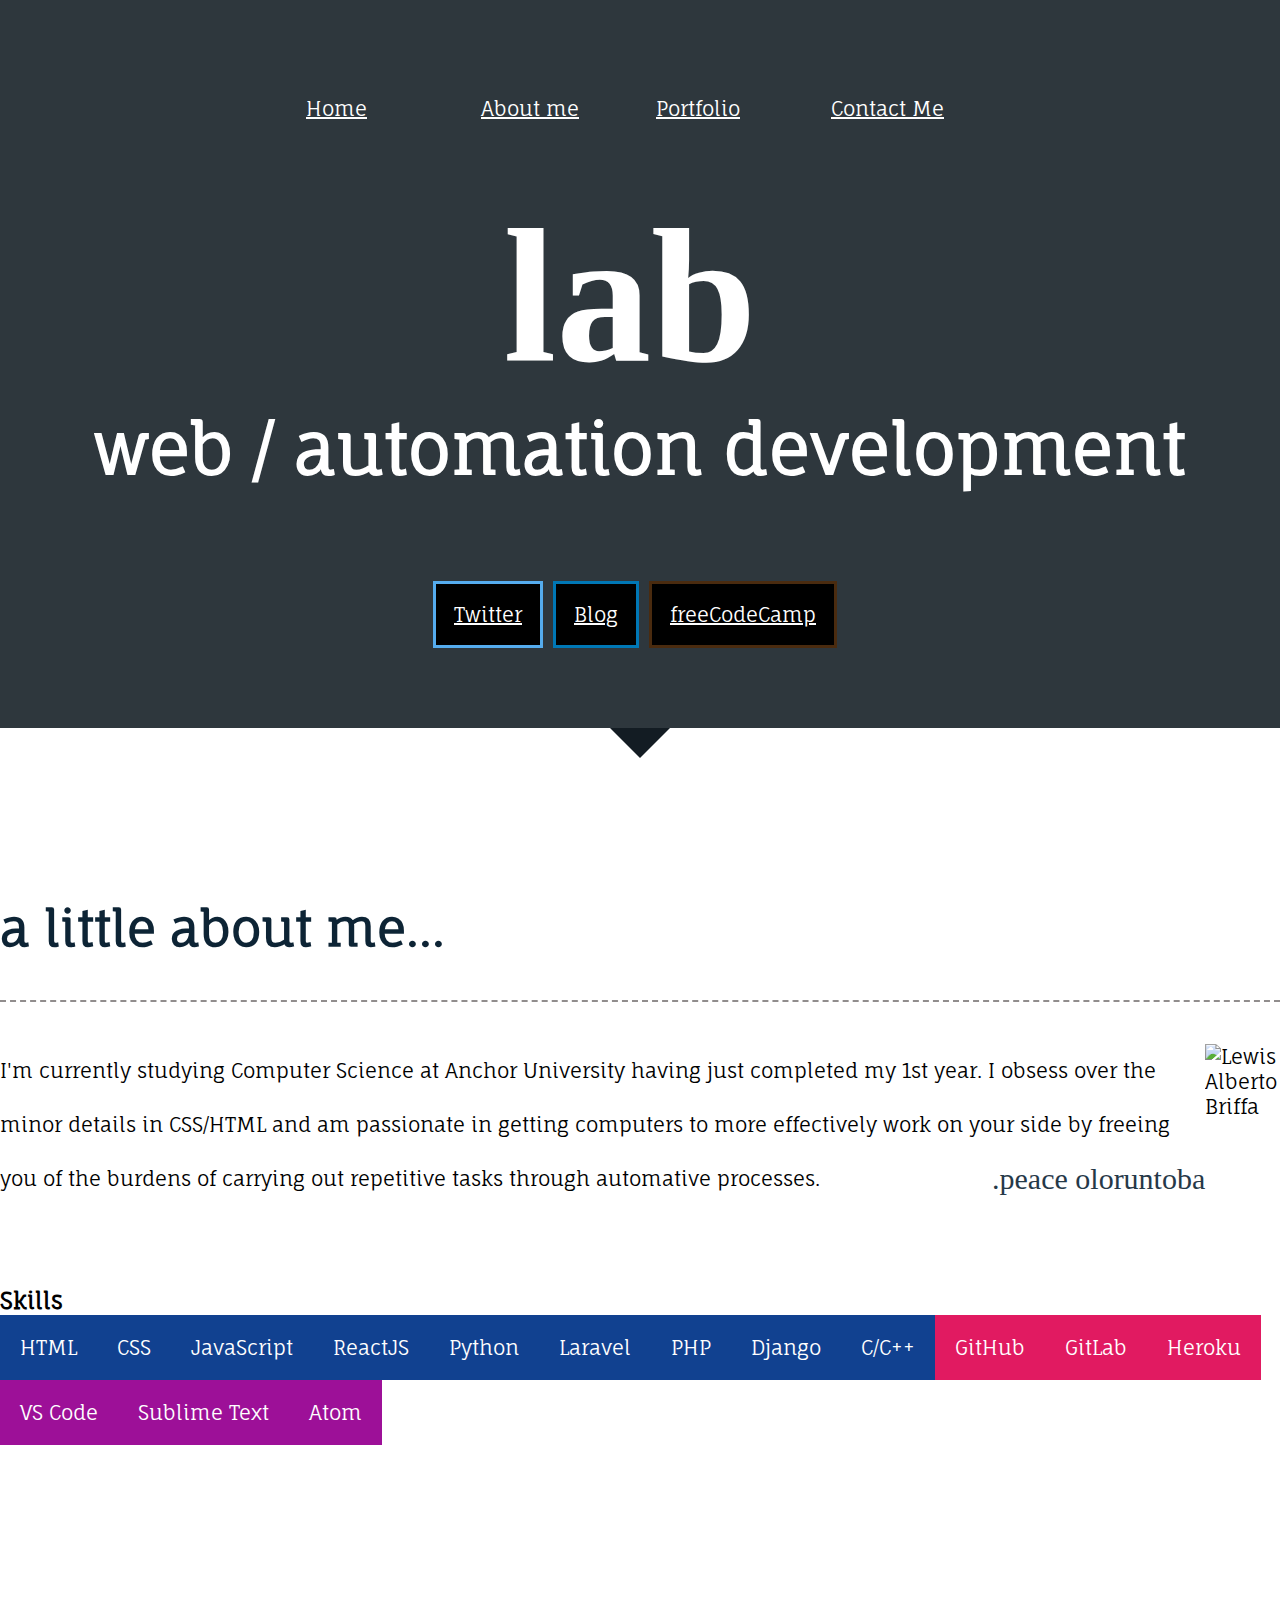
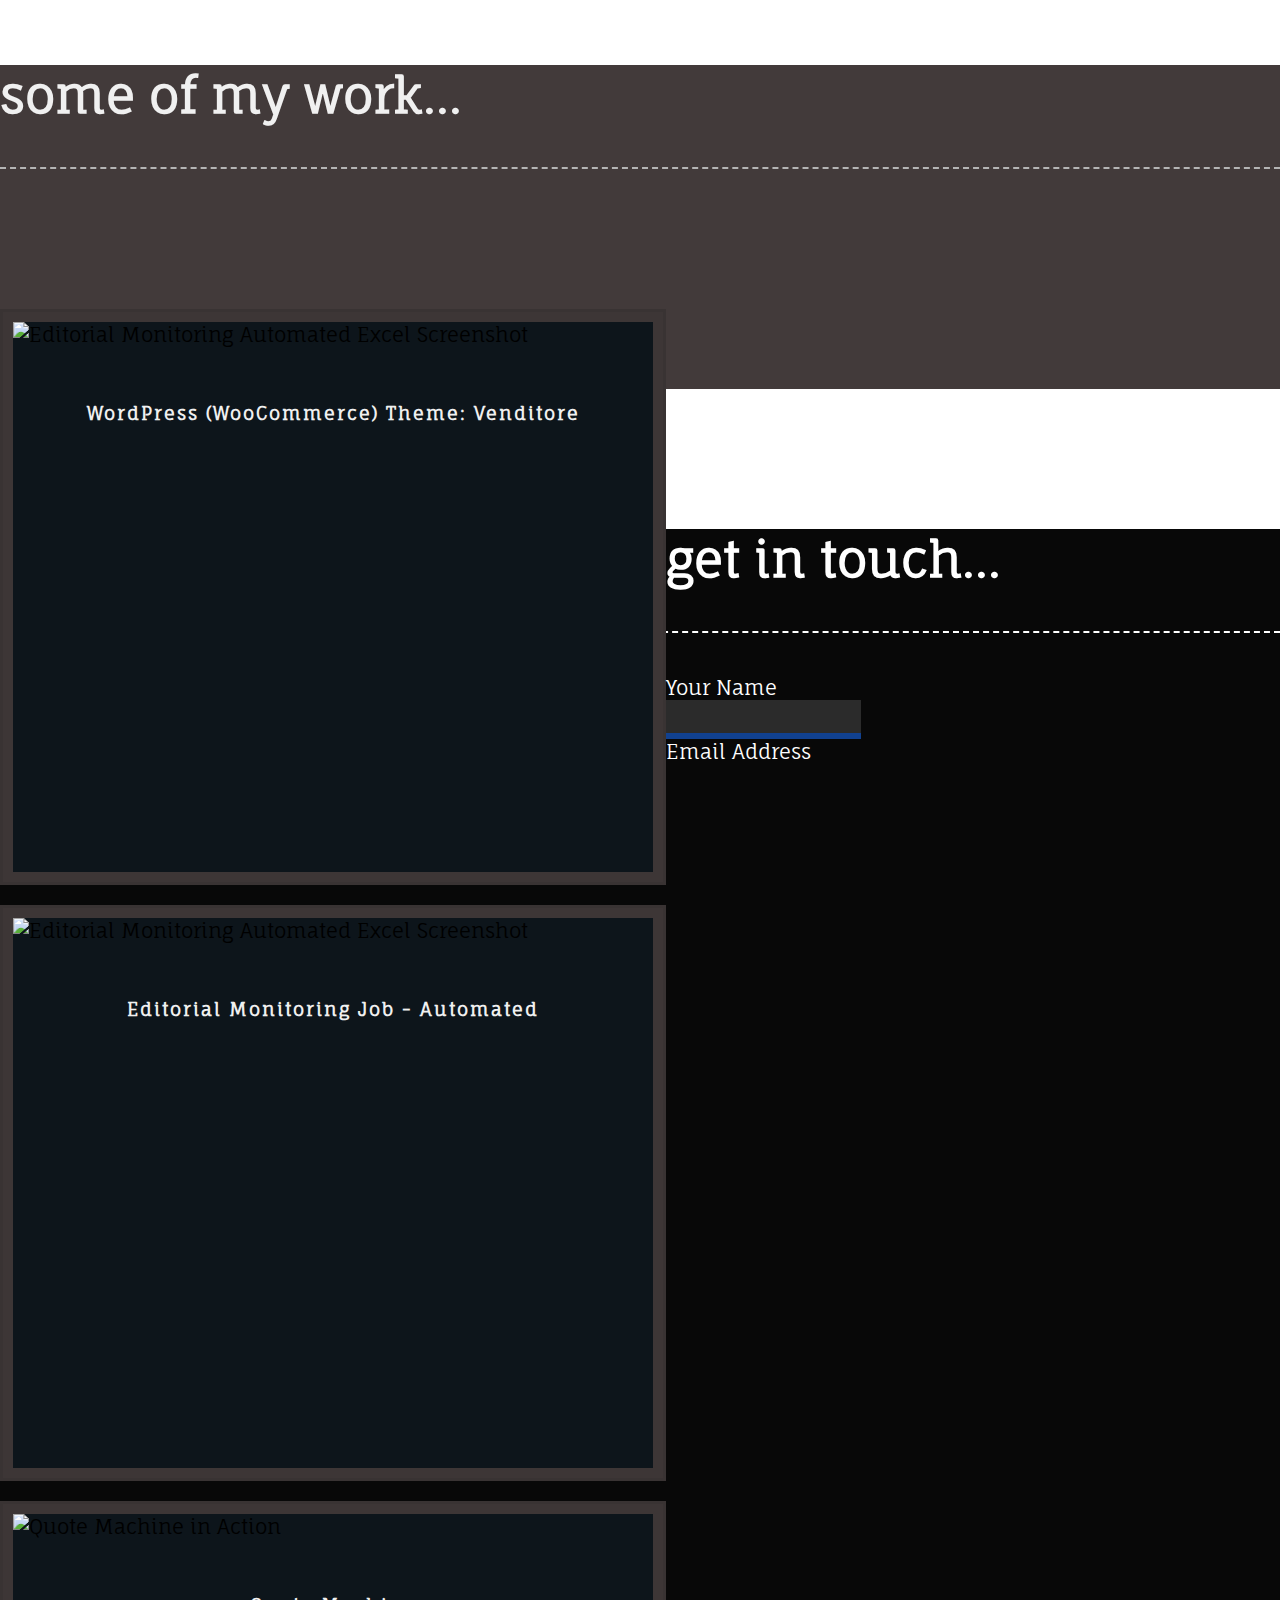
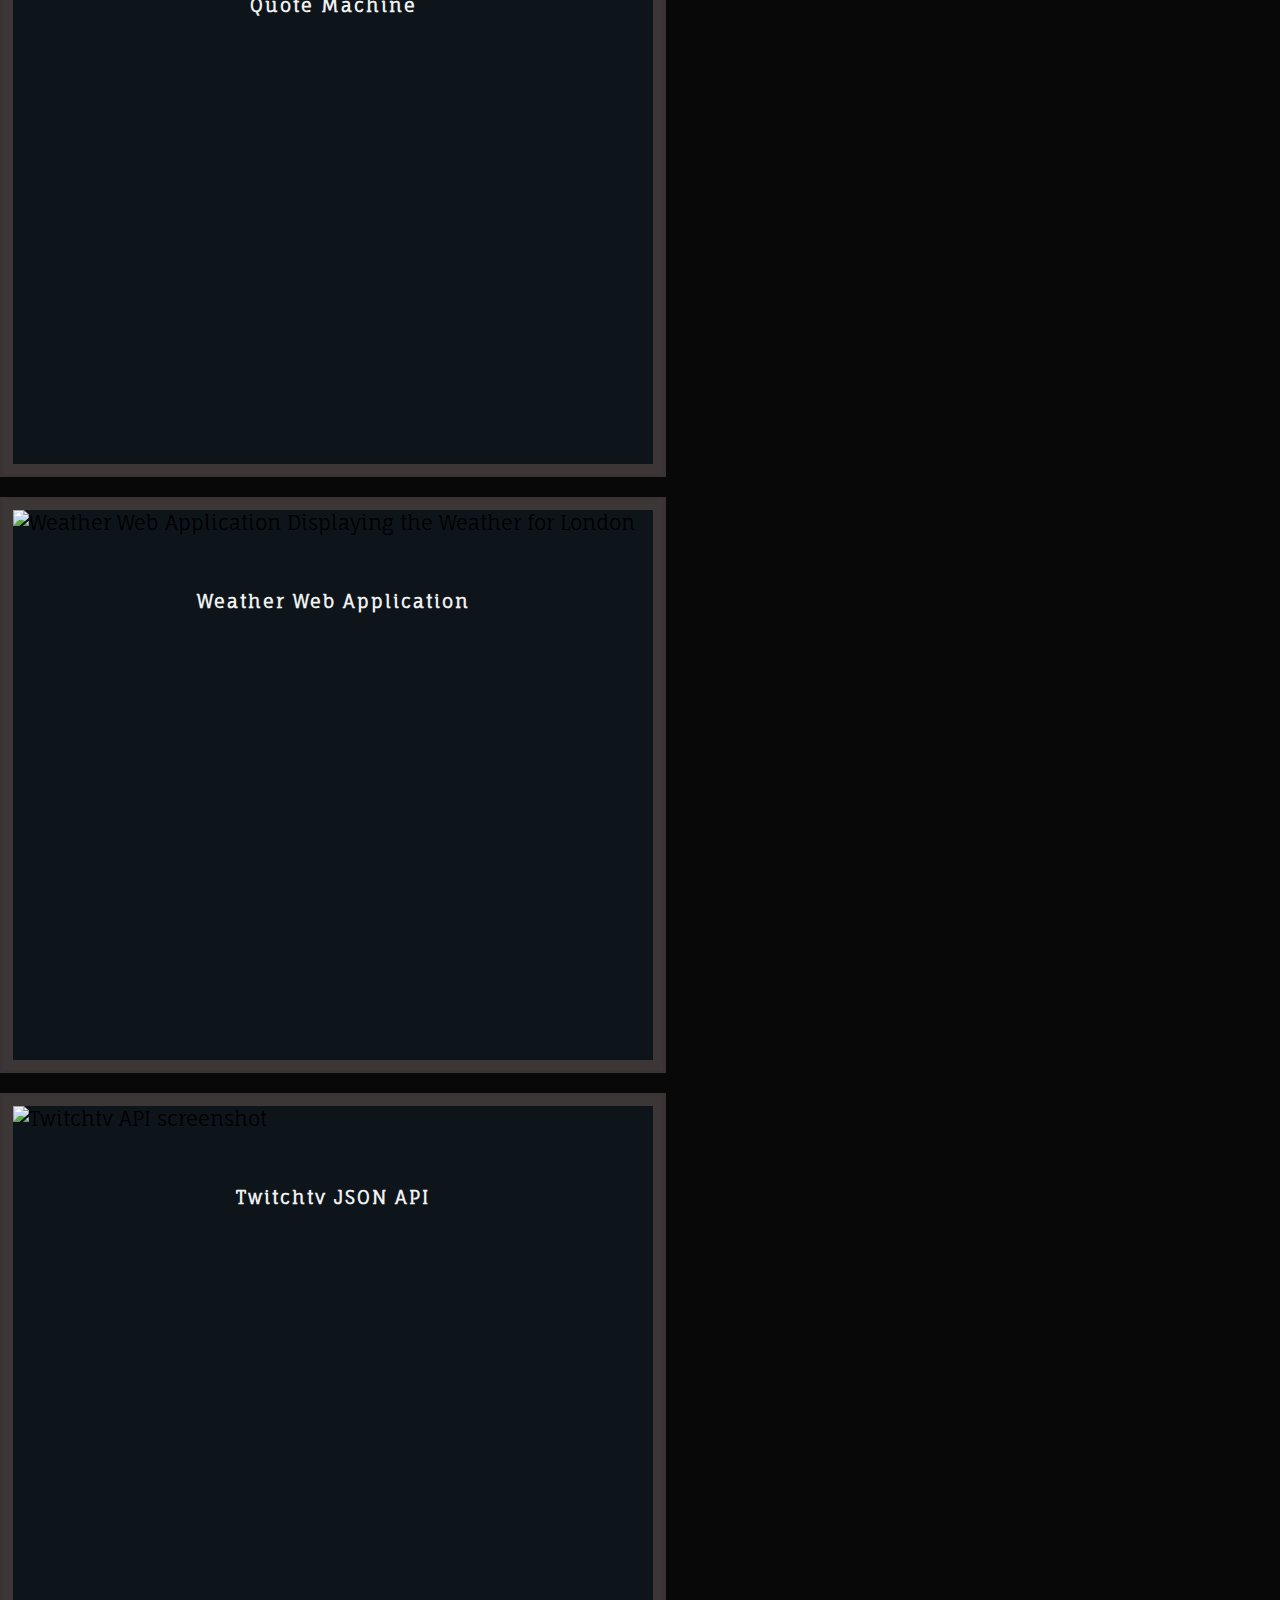
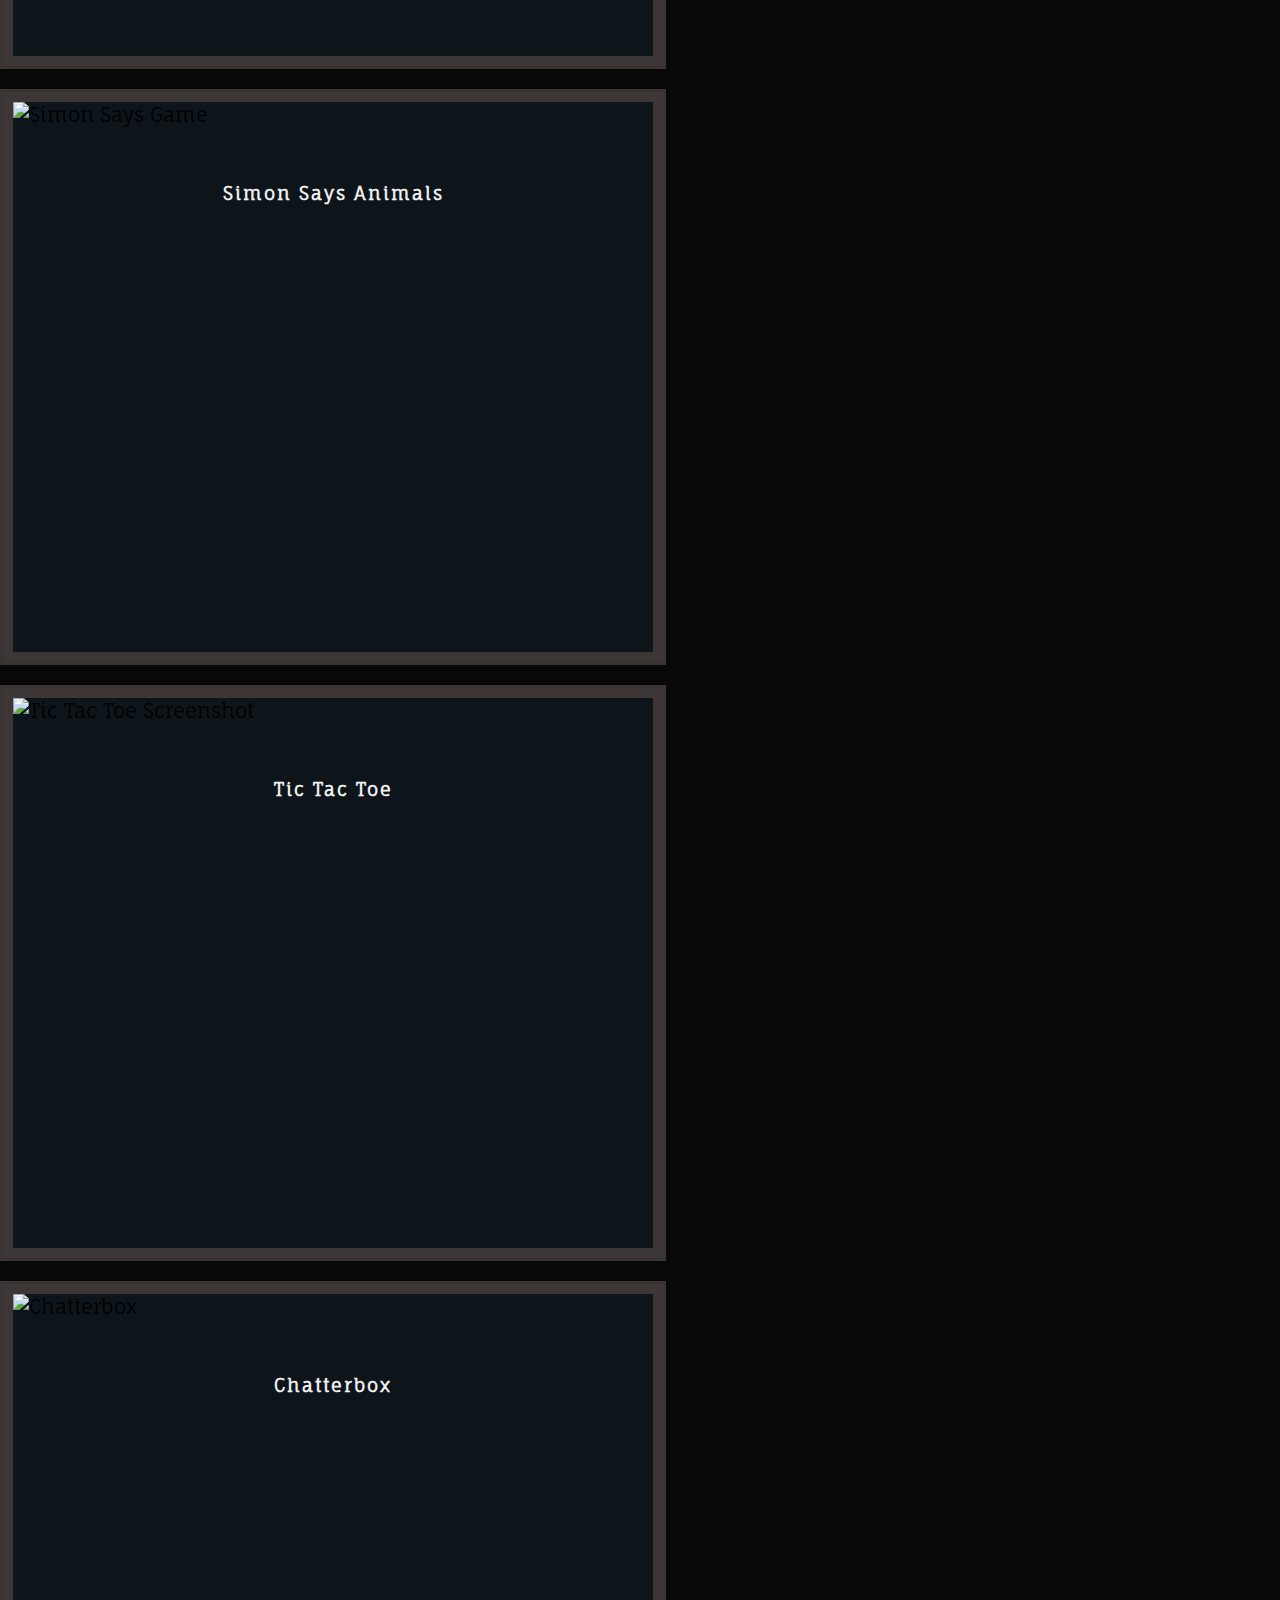
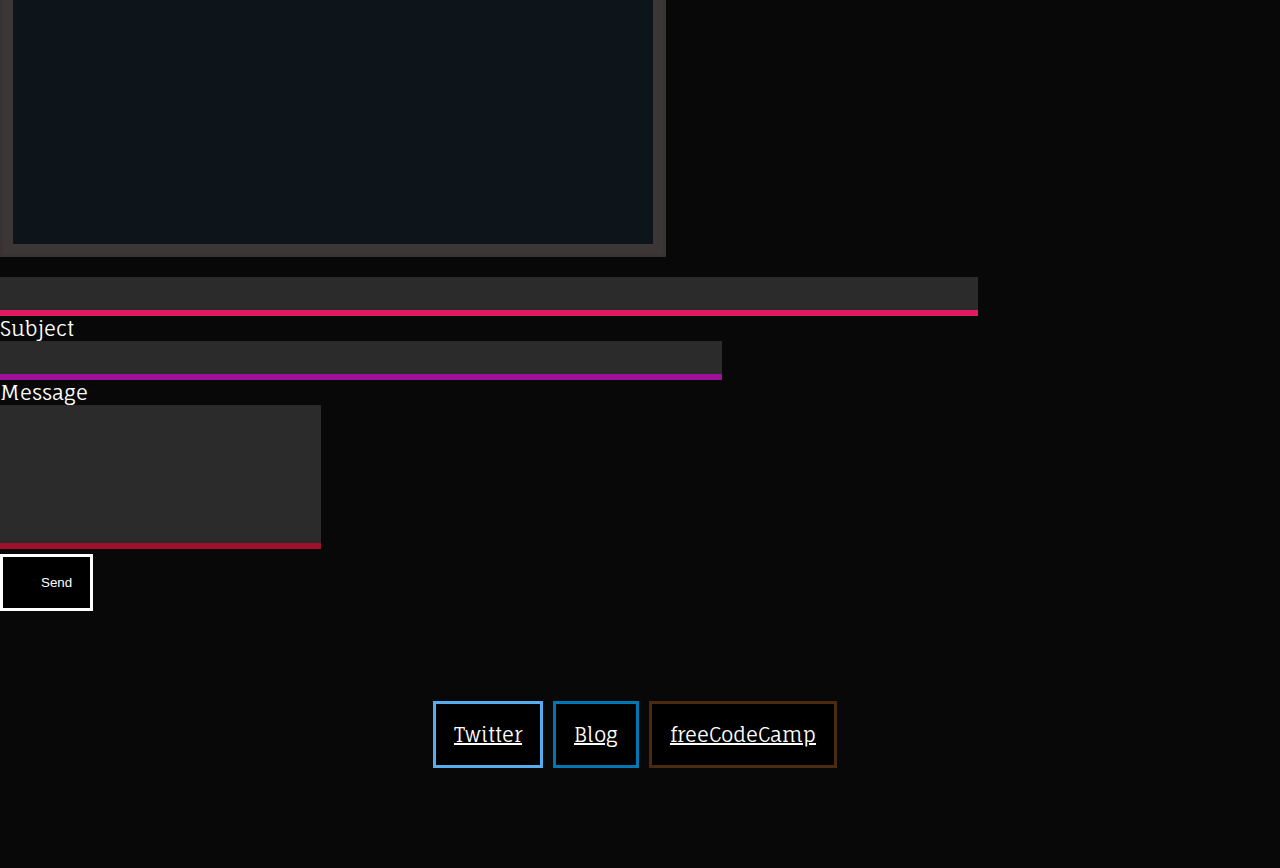
==== master.html @ 6c8dfb9d "initial commit" ====
<!DOCTYPE html>
<html>
<head>
	<meta charset="utf-8">
	<meta name="viewport" content="width=device-width, initial-scale=1">
	<link href='https://fonts.googleapis.com/css?family=Fauna+One' rel='stylesheet' type='text/css'>
	<link rel="stylesheet" href="master.css">
	<!--[if IE]><script src="https://html5shiv.googlecode.com/svn/trunk/html5.js"></script><![endif]-->
	<title>Peace Oloruntoba</title>
</head>
<body>
	<meta name="viewport" content="width=device-width, initial-scale=1.0">

</head>
<body>
	
		<!-- LANDING PAGE -->
		<section id="home">
			<!-- OVERLAY -->
			<div class="overlay">
				<!-- PRIMARY NAVIGATION -->
				<nav role="navigation">
					<ul class="vertical-list">
						<li><a href="#home">Home</a></li>
						<li><a href="#about">About me</a></li>
						<li><a href="#portfolio">Portfolio</a></li>
						<li><a href="#contact" >Contact Me</a></li>
					</ul>
				</nav>
				<!-- END OF PRIMARY NAVIGATION -->

				<!-- CONTAINER -->
				<div class="container">
					<h1><span class="logo">lab</span><small>web / automation development</small></h1>
						<ul class="social-links vertical-list">
						<li><a href="https://twitter.com/labDevelopments" class="noir twitter" target="_blank">Twitter</a></li>
						<li><a href="https://www.planecode.co.uk" class="noir linkedin" target="_blank">Blog</a></li>
						<li><a href="https://www.freecodecamp.com/labriffa" class="noir freecodecamp" target="_blank">freeCodeCamp</a></li>
					</ul>
				</div>
				<!-- END OF CONTAINER -->
			</div>
			<!-- END OF OVERLAY -->
		</section>
		<!-- END OF LANDING PAGE -->


		<!-- ABOUT -->
		<section id="about">
			<!-- CONTAINER -->
			<div class="container">
				<h2>a little about me...</h2>
				<div class="row info">
					<div class="col-sm-8">
						<p>
							I'm currently studying Computer Science at Anchor University having just completed my 1st year. I obsess over the minor details in CSS/HTML and am passionate in getting computers to more effectively work on your side by freeing you of the burdens of carrying out repetitive tasks through automative processes.
						<span class="signature">.peace oloruntoba</span>
					</div>

					<div class="col-md-4">
						<img src="https://res.cloudinary.com/dj7k0lade/image/upload/v1526688702/codepen/portfolio/profile.jpg" alt="Lewis Alberto Briffa" class="img-responsive img-circle">
					</div>
				</div>
				
				<div id="skill-set">
					<h3>Skills</h3>
					<ul class="vertical-list">
						<li>
							<ul class="vertical-list skills" id="web-development-skills">
								<li>HTML</li>
								<li>CSS</li>
								<li>JavaScript</li>
								<li>ReactJS</li>
								<li>Python</li>
								<li>Laravel</li>
								<li>PHP</li>
								<li>Django</li>
								<li>C/C++</li>
							</ul>
						</li>
						<li>
							<ul class="vertical-list skills" id="automation-skills">
								<li>GitHub</li>
								<li>GitLab</li>
								<li>Heroku</li>
							</ul>
						</li>

						<li>
							<ul class="vertical-list skills" id="misc-skills">
								<li>VS Code</li>
								<li>Sublime Text</li>
								<li>Atom</li>
							</ul>
						</li>
					</ul>
				</div>
			</div>
			<!-- END OF CONTAINER -->
		</section>
		<!-- END OF ABOUT -->

		<!-- PORTFOLIO -->
		<section id="portfolio">
			
					<!-- CONTAINER -->
					<div class="container">
						<h2>some of my work...</h2>
					</div>
					<!-- END OF CONTAINER -->
					
					<div class="container">
						<section>
								<!-- OVERLAY -->
								<div class="overlay">
									<!-- DESCRIPTION -->
									<div class="description">
										<p>
											Designed using Sketch, developed using PHP whilst incorporating the BEM methodology. A wide range of 
											hooks and filters were utilized to create an E-Commerece themed WordPress site that offers a high degree of 
											color customization to reflect company branding.
										</p>
										
										<h6>Tools<span class="glyphicon glyphicon-cog"></span></h6>
										<ul class="tools vertical-list">
											<li>PHP</li>
											<li>BEM</li>
											<li>SASS</li>
											<li>Sketch</li>
										</ul>
									</div>
									<!-- END OF DESCRIPTION -->
									
									<img src="https://res.cloudinary.com/dj7k0lade/image/upload/v1526688745/codepen/portfolio/venditore.png" alt="Editorial Monitoring Automated Excel Screenshot">
									<h4 class="heading"><span class="glyphicon glyphicon-hand-up"></span>WordPress (WooCommerce) Theme: Venditore</h4>
								</div>
								<!-- END OF OVERLAY -->
							</section>
							<!-- END OF SECTION -->

							<section>
								<!-- OVERLAY -->
								<div class="overlay">
									<!-- DESCRIPTION -->
									<div class="description">
										<p>
											Designed using the Selenium library - to fully automate the task of scraping the EGi news website. I then made use of the COM Excel object to create a spreadsheet and paste the headlines from the scraping into automatically created tabs revelant to the news sectors.
										</p>
										
										<h6>Tools<span class="glyphicon glyphicon-cog"></span></h6>
										<ul class="tools vertical-list">
											<li>Python</li>
											<li>Selenium</li>
											<li>COM (Component Object Model)</li>
										</ul>
									</div>
									<!-- END OF DESCRIPTION -->
									
									<img src="https://res.cloudinary.com/dj7k0lade/image/upload/v1526688773/codepen/portfolio/editorial_excel.jpg" alt="Editorial Monitoring Automated Excel Screenshot">
									<h4 class="heading"><span class="glyphicon glyphicon-hand-up"></span>Editorial Monitoring Job - Automated</h4>
								</div>
								<!-- END OF OVERLAY -->
							</section>
							<!-- END OF SECTION -->
						
							<!-- SECTION -->
							<section>
								<!-- OVERLAY -->
								<div class="overlay">
									<!-- DESCRIPTION -->
									<div class="description">
										<p>
											Written using pure JavaScript and the STAND4S Network's quote API, users can do a general search for quotes, get a random quote or can search for quotes from particular authors. Twitter social integration is then included to allow them to tweet it.
										</p>
										
										<h6>Tools<span class="glyphicon glyphicon-cog"></span></h6>
										<ul class="tools vertical-list">
											<li>HTML5</li>
											<li>CSS3</li>
											<li>JavaScript</li>
											<li>XML</li>
											<li>STAND4S Network API</li>
										</ul>
									</div>
									<!-- END OF DESCRIPTION -->
									
									<img src="https://res.cloudinary.com/dj7k0lade/image/upload/v1526688815/codepen/portfolio/quote_machine.jpg" alt="Quote Machine in Action">
									<h4 class="heading"><span class="glyphicon glyphicon-hand-up"></span>Quote Machine</h4>
								</div>
								<!-- END OF OVERLAY -->
							</section>
							<!-- END OF SECTION -->

						<!-- COLUMN 3 -->
							<!-- SECTION -->
							<section>
								<!-- OVERLAY -->
								<div class="overlay">
									<!-- DESCRIPTION -->
									<div class="description">
										<p>
											Was achieved using the Google Maps API to geocode user search terms, data was then retrieved from the Forecast IO API. Users can click on any day in the seven day cycle to get a quick summary on the predicated forecast.
										</p>
										
										<h6>Tools<span class="glyphicon glyphicon-cog"></span></h6>
										<ul class="tools vertical-list">
											<li>Google Maps API</li>
											<li>Forecast API</li>
											<li>AJAX</li>
										</ul>
									</div>
									<!-- END OF DESCRIPTION -->
									
									<img src="https://res.cloudinary.com/dj7k0lade/image/upload/v1526688847/codepen/portfolio/weather_app.jpg" alt="Weather Web Application Displaying the Weather for London">
									<h4 class="heading"><span class="glyphicon glyphicon-hand-up"></span>Weather Web Application</h4>
								</div>
								<!-- END OF OVERLAY -->
							</section>
							<!-- END OF SECTION -->

							<!-- SECTION -->
							<section>
								<!-- OVERLAY -->
								<div class="overlay">
									<!-- DESCRIPTION -->
									<div class="description">
										<p>
											Made using AngularJS and AJAX using multiple asynchronous API calls within a closure. The search functionality made use of the ng-model and filter feature of the AngularJS Framework.  
										</p>
										
										<h6>Tools<span class="glyphicon glyphicon-cog"></span></h6>
										<ul class="tools vertical-list">
											<li>AnuglarJS</li>
											<li>JavaScript</li>
											<li>Twitchtv API</li>
											<li>HTML &amp; CSS</li>
										</ul>
									</div>
									<!-- END OF DESCRIPTION -->
									
									<img src="https://res.cloudinary.com/dj7k0lade/image/upload/v1526688882/codepen/portfolio/twitch_tv.jpg" alt="Twitchtv API screenshot">
									<h4 class="heading"><span class="glyphicon glyphicon-hand-up"></span>Twitchtv JSON API</h4>
								</div>
								<!-- END OF OVERLAY -->
							</section>
							<!-- END OF SECTION -->
                                                
							<!-- SECTION -->
							<section>
								<!-- OVERLAY -->
								<div class="overlay">
									<!-- DESCRIPTION -->
									<div class="description">
										<p>
											Created using a mixture of pure JavaScript and JQuery, users are challenged to remember a sequence of steps based on the popular memory game Simon Says. Users also have the ability to swap between the normal Simon Says with default sounds and also the Animal Simon Says with fitting animal effects. 
										</p>
										
										<h6>Tools<span class="glyphicon glyphicon-cog"></span></h6>
										<ul class="tools vertical-list">
											<li>JavaScript</li>
											<li>JQuery</li>
											<li>Less</li>
											<li>Font Awesome</li>
										</ul>
									</div>
									<!-- END OF DESCRIPTION -->
									
									<img src="https://res.cloudinary.com/dj7k0lade/image/upload/v1526688912/codepen/portfolio/simon_says.png" alt="Simon Says Game">
									<h4 class="heading"><span class="glyphicon glyphicon-hand-up"></span>Simon Says Animals</h4>
								</div>
								<!-- END OF OVERLAY -->
							</section>
							<!-- END OF SECTION -->
										
							<!-- COLUMN 1 -->
							<!-- SECTION -->
							<section>
								<!-- OVERLAY -->
								<div class="overlay">
									<!-- DESCRIPTION -->
									<div class="description">
										<p>
											Made with a combination of JQuery &amp; Bootstrap. Players are free to choose whether they wish to play as X or O. They are then pitted against the Computer who throughout the game makes varying comments towards the player.
										</p>
										
										<h6>Tools<span class="glyphicon glyphicon-cog"></span></h6>
										<ul class="tools vertical-list">
											<li>JQuery</li>
											<li>Bootstrap (Modal)</li>
											<li>HTML &amp; CSS</li>
										</ul>
									</div>
									<!-- END OF DESCRIPTION -->
									
									<img src="https://res.cloudinary.com/dj7k0lade/image/upload/v1526688951/codepen/portfolio/tictactoe.png" alt="Tic Tac Toe Screenshot">
									<h4 class="heading"><span class="glyphicon glyphicon-hand-up"></span>Tic Tac Toe</h4>
								</div>
								<!-- END OF OVERLAY -->
							</section>
							<!-- END OF SECTION -->
						
						<!-- COLUMN 2 -->
							<!-- SECTION -->
							<section>
								<!-- OVERLAY -->
								<div class="overlay">
									<!-- DESCRIPTION -->
									<div class="description">
										<p>
											A real time Chat application built using the MeteorJS framework working alongside a MongoDB database. The App was fully tested to work on the Android Platform via MeteorJS' support for Cordova.
										</p>
										
										<h6>Tools<span class="glyphicon glyphicon-cog"></span></h6>
										<ul class="tools vertical-list">
											<li>MeteorJS</li>
											<li>JavaScript</li>
                                                                                        <li>MongoDB</li>
											<li>Stylus</li>
										</ul>
									</div>
									<!-- END OF DESCRIPTION -->
									
									<img src="https://res.cloudinary.com/dj7k0lade/image/upload/v1526688983/codepen/portfolio/chatter_box.png" alt="Chatterbox ">
									<h4 class="heading"><span class="glyphicon glyphicon-hand-up"></span>Chatterbox</h4>
								</div>
								<!-- END OF OVERLAY -->
							</section>
							<!-- END OF SECTION -->
					</section>
					<!-- END OF PORTFOLIO -->
					</div>

		<!-- CONTACT PAGE -->
		<section id="contact">
			<div class="overlay">
				<div class="container">
					<h2>get in touch...</h2>
					
					<div class="row">
						<div class="col-lg-9">
						<form role="form" method="POST">
							<div class="form-group">
								<label for="nameTXT">Your Name</label>
								<input type="text" id="nameTXT" name="nameTXT">
							</div>

							<div class="form-group">
								<label for="emailTXT">Email Address</label>
								<input type="email" id="emailTXT" name="emailTXT">
							</div>

							<div class="form-group">
								<label for="subjectTXT">Subject</label>
								<input type="text" id="subjectTXT" name="subjectTXT">
							</div>

							<div class="form-group">
								<label for="messageTXT">Message</label>
								<textarea cols="36" rows="8" id="messageTXT" name="messageTXT"></textarea>
							</div>

							<button type="submit" class="noir" id="submitBTN" name="submitBTN"><span class="glyphicon glyphicon-send"></span>Send</button>
						</form>	
					</div>
					
					<div class="col-lg-3 overflow">
						<ul class="social-links vertical-list">
							<li><a href="https://twitter.com/labDevelopments" class="noir twitter" target="_blank">Twitter</a></li>
							<li><a href="https://www.planecode.co.uk" class="noir linkedin" target="_blank">Blog</a></li>
							<li><a href="https://www.freecodecamp.com/labriffa" class="noir freecodecamp" target="_blank">freeCodeCamp</a></li>
						</ul>
					</div>
					</div>
				</div>
			</div>
		</section>
		<!-- END OF CONTACT PAGE -->
</body>
</html>
---- master.css ----
* {
	padding: 0;
	margin: 0;
}

body {
	font-family: 'Fauna One', serif;
	font-size: 20px;
}

li {
	list-style: none;
}

a {
	color: white;
}

a:hover, a:focus {
	color: white;
	text-decoration: none;
}


h1 {
	color: white;
	text-align: center;
	margin-top: 4%;
	font-size: 412.5%;
}


h1 > small {
	display: block;
	color: white;
}

h2 {
	font-size: 245%;
	margin-top: 140px;
}

h2:after {
	display: block;
	margin: 42px 0;
	content: "";
}

h3 {
	font-weight: bold;
}

h4 {
	font-size: 92%;
}

h6 {
	color: #F0F0F0;
}


h1 .logo {
	font-size: 230%;
	font-family: 'Brush Script MT', cursive;
	width: 200px;
	margin-left: -20px;
}

/* ELEMENTS */
.noir {
	display: block;
	background-color: black;
	padding: 18px;
	border: 3px solid white;
}

.vertical-list li {
	float: left;
}

.blue-border {
	border: 2px solid #114190;
}

.magenta-border {
	border: 2px solid #e11a61;
}

.purple-border {
	border: 2px solid #9d1098;
}

.red-border {
	border: 2px solid #9d102b;
}

/* END OF ELEMENTS */

.overflow {
	overflow: hidden;
}

.overlay {
	background-color: rgba(4,14,22,.83);
	height: 100%;
	width: 100%;
	padding-bottom: 80px;
}

#home {
	background: url("https://static.pexels.com/photos/232/apple-iphone-books-desk-large.jpg") no-repeat;
	width: 100%;
	background-size: cover;
}

#home nav {
	margin: 0 auto;
	width: 700px;
	padding-top: 80px;
}

#home nav ul {
	overflow: hidden;
}

#home nav ul li {
	width: 25%;
}

#home nav a {
	padding: 16px;
	padding-right: 30px;
	display: table-cell;
}

#home nav.fixed {
	position: fixed;
	top: 0;
	left: 0;
	width: 100%;
	background-color: black;
	z-index: 999;
	padding: 0;
	transition: background-color .8s;
	
}

#home nav.fixed ul {
    max-width: 700px;
	margin: 0 auto;
}


#about::before {
	height: 0px;
	width: 0px;
	border-left: 30px solid transparent;
	border-right: 30px solid transparent;
	border-top: 30px solid #131c23;
	margin: 0 auto;
	content: "";
	display: block;
}

.social-links {
	margin-top: 100px;
	overflow: hidden;
	padding: 0;
	display: table;
	margin: 0 auto;
	margin-top: 90px;
}

.social-links li {
	display: inline-table;
	margin-right: 10px;
}

.twitter {
	border-color: #55acee;
}

.linkedin {
	border-color: #0077b5;
}

.freecodecamp {
	border-color: #4a2b0f;
}

.twitter:hover {
	background-color: #55acee;
	transition: background-color .4s;
}

.linkedin:hover {
	background-color: #0077b5;
	transition: background-color .4s;
}

.freecodecamp:hover {
	background-color: #4a2b0f;
	transition: background-color .4s;
}


#about .info {
	display: flex;
	flex-direction: row;
}

#about h2 {
	color: #0d2435;
}

#about h2::after {
	border-bottom: 2px dashed #918D8D;
}

#about .info p {
	line-height: 270%;
}

#about .signature {
	font-family: 'Brush Script MT', cursive;
	font-size: 150%;
	float: right;
	color: #0d2435;
	opacity: .9;
}

#skill-set {
	margin-top: 80px;
	padding-bottom: 80px;
}

#skill-set ul {
	overflow: hidden;
}

#web-development-skills {
	background-color: #114190;
}


#automation-skills {
	background-color: #e11a61;
}

#misc-skills {
	background-color: #9d1098;
}

.skills {
	color: white;
}

.skills li {
	padding: 20px;
}

#portfolio {
	background-color: #423a3a;
	padding-bottom: 80px;
}

#portfolio h2 {
	color: #F0F0F0;
	margin-bottom: 140px;
}

#portfolio h2:after {
	border-bottom: 2px dashed #b4b4b4;
}

#portfolio .row {
	margin: 0px;
	box-sizing: border-box;
	padding: 0 60px;
}

#portfolio .heading {
	color: #F0F0F0;
	padding: 15px;
	text-align: center;
	position: absolute;
  font-size: 18px;
  letter-spacing: 2px;
}

#portfolio .heading span {
	color: #635757;
	display: block;
	margin: 40px 0px;
	font-size: 200%;
}

#portfolio .description {
	position: absolute;
	top: 0px;
	left: 0px;
	padding: 15px;
}

#portfolio .description > * {
	display: none;
	font-size: 72%;
}

#portfolio p {
	color: #F0F0F0;
	/*display: none;*/
	margin-bottom: 30px;
	line-height: 230%;
}

#portfolio p, .tools {
	width: 100%;
}

.description span {
	margin-left: 10px;
}

.description .tools {
	margin-top: 20px;
	overflow: hidden;
}

.description .tools li {
	margin-top: 5px;
	background-color: #114190;
	margin-right: 10px;
	padding: 10px;
	color: #F0F0F0;
}

#portfolio div section {
	cursor: pointer;
}

#portfolio div:nth-child(odd) section {
	background-color: #483F3F;
	padding: 10px;
	border: 3px solid #4D4343;
}

#portfolio div:nth-child(even) section {
	background-color: #3D3636;
	padding: 10px;
	border: 3px solid #393333;
}

#portfolio img {
	width: 100%;
}

#portfolio section {
	height: 100%;
	margin-bottom: 20px;
}

#portfolio .overlay {
	position: relative;
	padding-bottom: 0px;
	min-height: 550px;
  overflow: auto;
}

#portfolio .description h4 {
	color: white;
}

#portfolio .heading {
	position: relative;
	margin: 0 auto;
}

#portfolio section {
	width: 50%;
	float: left;
}

#portfolio section:hover .overlay img {
	opacity: 0;
	transition: opacity .32s;
}

#portfolio section:hover .description {
	top: 140px;
	transition: top .5s;
}

#portfolio section:hover .overlay .heading span {
	 -webkit-transform: rotate(180deg);
	 position: relative;
	 top: -80px;
	 left: -30px;
	 color: rgba(4,14,22,.83);;
}


#portfolio section:hover .overlay .description > * {
	display: block;
}

#portfolio section:hover .overlay .heading {
	position: absolute;
	top: -60px;
	transition: top .9s;
}


#contact {
	background: url("https://res.cloudinary.com/dj7k0lade/image/upload/v1526689027/codepen/portfolio/map.jpg") no-repeat;
	background-size: cover;
}

#contact .overlay {
	background: rgba(0,0,0,.968);
}

#contact h2 {
	color: white;
}

#contact h2:after {
	border-bottom: 2px dashed white;
}

#contact form {
	position: relative;
}

#contact .form-group label {
	display: block;
	color: white;
	font-weight: normal;
}

#contact .form-group input, #contact .form-group textarea {
	outline: none;
	border: 0;
	border-bottom: 6px solid #114190;
	padding: 9px;
	background-color: #2b2b2b;
	color: white;
}

#contact .form-group input#emailTXT {
	width: 75%;
	border-bottom: 6px solid #e11a61;
}

#contact .form-group input#emailTXT {
	border-bottom: 6px solid #e11a61;
}

#contact .form-group input#subjectTXT {
	width: 55%;
	border-bottom: 6px solid #9d1098;
}

#contact .form-group input#messageTXT {
	border-bottom: 6px solid #9d1098;
}

#contact .form-group #messageTXT {
	border-bottom: 6px solid #9d102b;
	resize: none;
}

#contact #submitBTN {
	color: white;
}

#contact #submitBTN:hover {
	background-color: white;
	color: black;
	transition: background-color .4s;
}

#contact #submitBTN span {
	margin-right: 20px;
}


#contact .social-links li {
	margin-bottom: 20px;
}

/* Media Queries */

@media screen and (max-width: 1200px) {
	#portfolio [class^="col"] section {
		width: 80%;
		margin-right: auto;
		margin-left: auto;
		margin-bottom: 10px;
		min-height: 400px;
	}

	#portfolio .overlay {
		width: 100%;
		height: auto;
	}

	#portfolio img {
		width: 100%;
		height: auto;
	}

	#portfolio section:hover .overlay .heading span {
	 -webkit-transform: rotate(90deg);
	 top: 70px;
	 left: -240px;
	 position: relative;
	}
}

@media screen and (max-width: 790px) {
	body {
		font-size: 18px;
		text-align: center;
	}
  
  h2 {
    margin-top: 80px;
  }

	input {
		text-align: center;
	}

	#about img {
		display: block;
		margin: 0 auto;
		width: 30%;
	}
	
	#about .info {
		flex-direction: column-reverse;
	}

	#skill-set .skills {
		margin-top: 20px;
	}

	form {
		text-align: left;
	}

	#portfolio .description p {
		margin-top: 40px;
	}

	#portfolio section {
		font-size: 10px;
	}

	#portfolio .overlay > * {
		font-size: 200%;
	}

	#portfolio p, h6 {
		text-align: left;
	}

	#contact textarea {
		width: 90%;
	}
}

@media screen and (max-width: 570px) {

	#home nav {
		width: inherit;
	}
	
	#about .signature {
		float: none;
	}

	#portfolio h2 {
		margin-bottom: 0;
	}

	#portfolio section img {
		display: none;
	}

	#portfolio section {
		width: 100%;
	}

	#portfolio .description > *  {
		display: block;
	}

	#portfolio .description {
		display: table-footer-group;
	}

	#portfolio .heading {
		display: table-header-group;
		font-size: 180%;
		text-align: left;
	}

	#portfolio .overlay {
		min-height: auto;
		padding: 20px;
	}

	#portfolio .description {
		top: 100px;
		position: static;
	}

	#portfolio section {
		min-height: auto;
	}

	#portfolio section:hover .overlay .heading {
	 position: relative;
	 top: -0px;
	 color: white;
	 -webkit-transition: none;
	}

	#portfolio .heading span {
		display: none;
	}
}

@media screen and (max-width: 480px) {
	
	.social-links li {
		display: block;
		width: 100%;
	}

	.social-links {
		width: 100%;
	}

	h1 {
		font-size: 300%;
	}

	#about img {
		width: 60%;
	}

	#skill-set #web-development-skills::before {
		display: none;
	}

	#skill-set .skills {
		width: 100%;
		display: block;
	}

	#portfolio .overlay {
		height: 70%;
	}

}
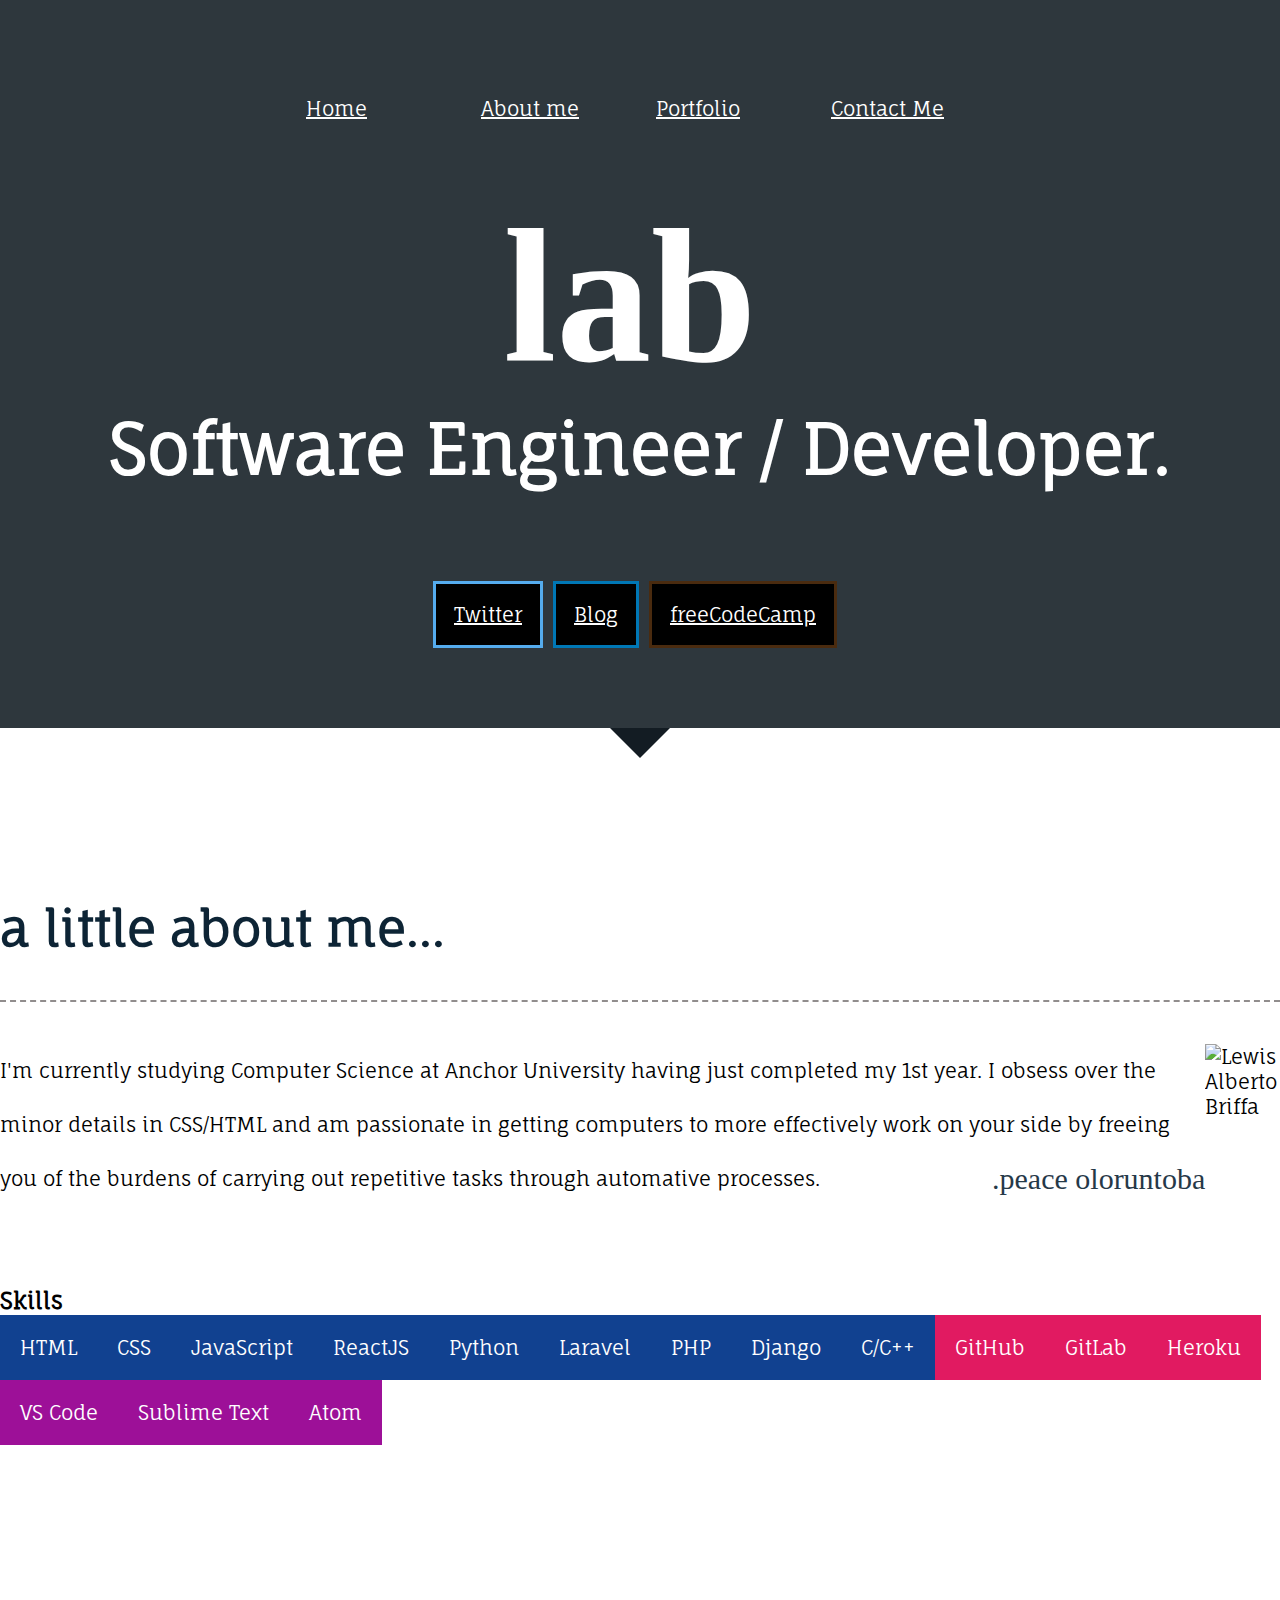
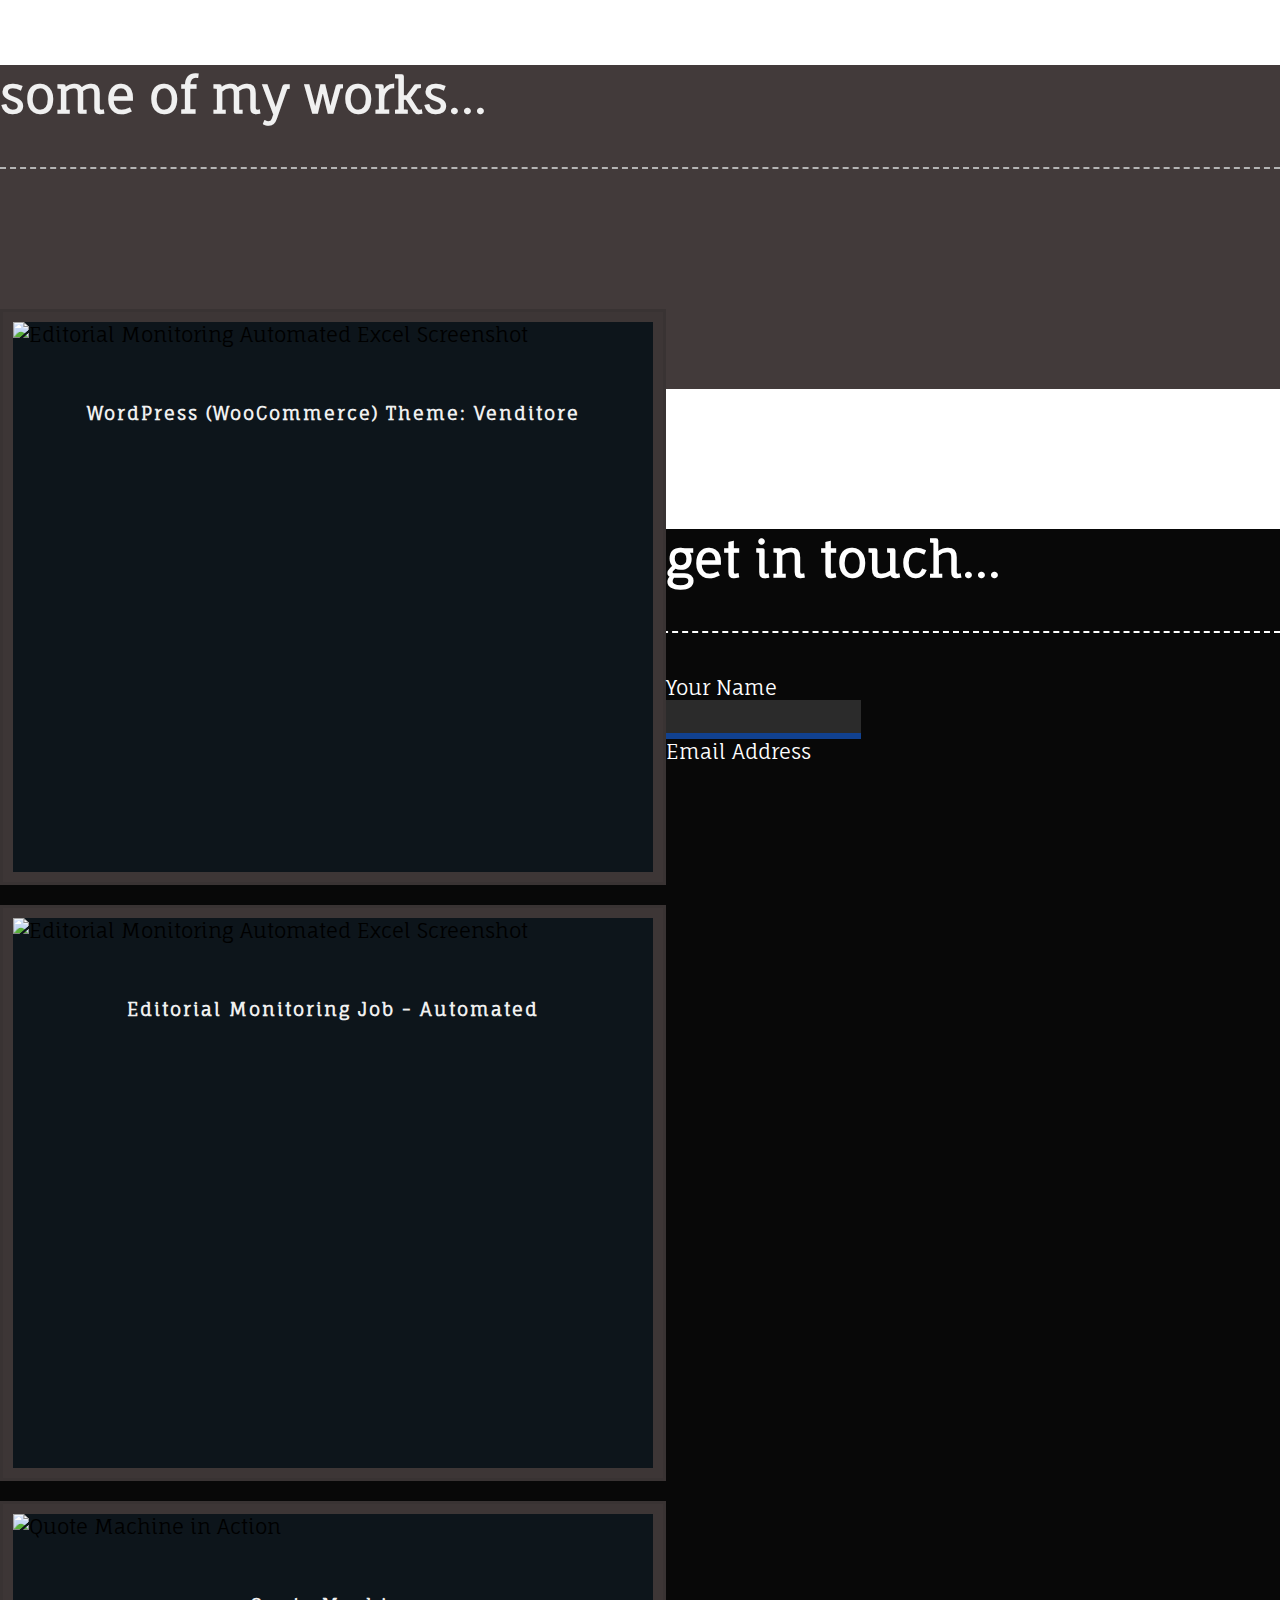
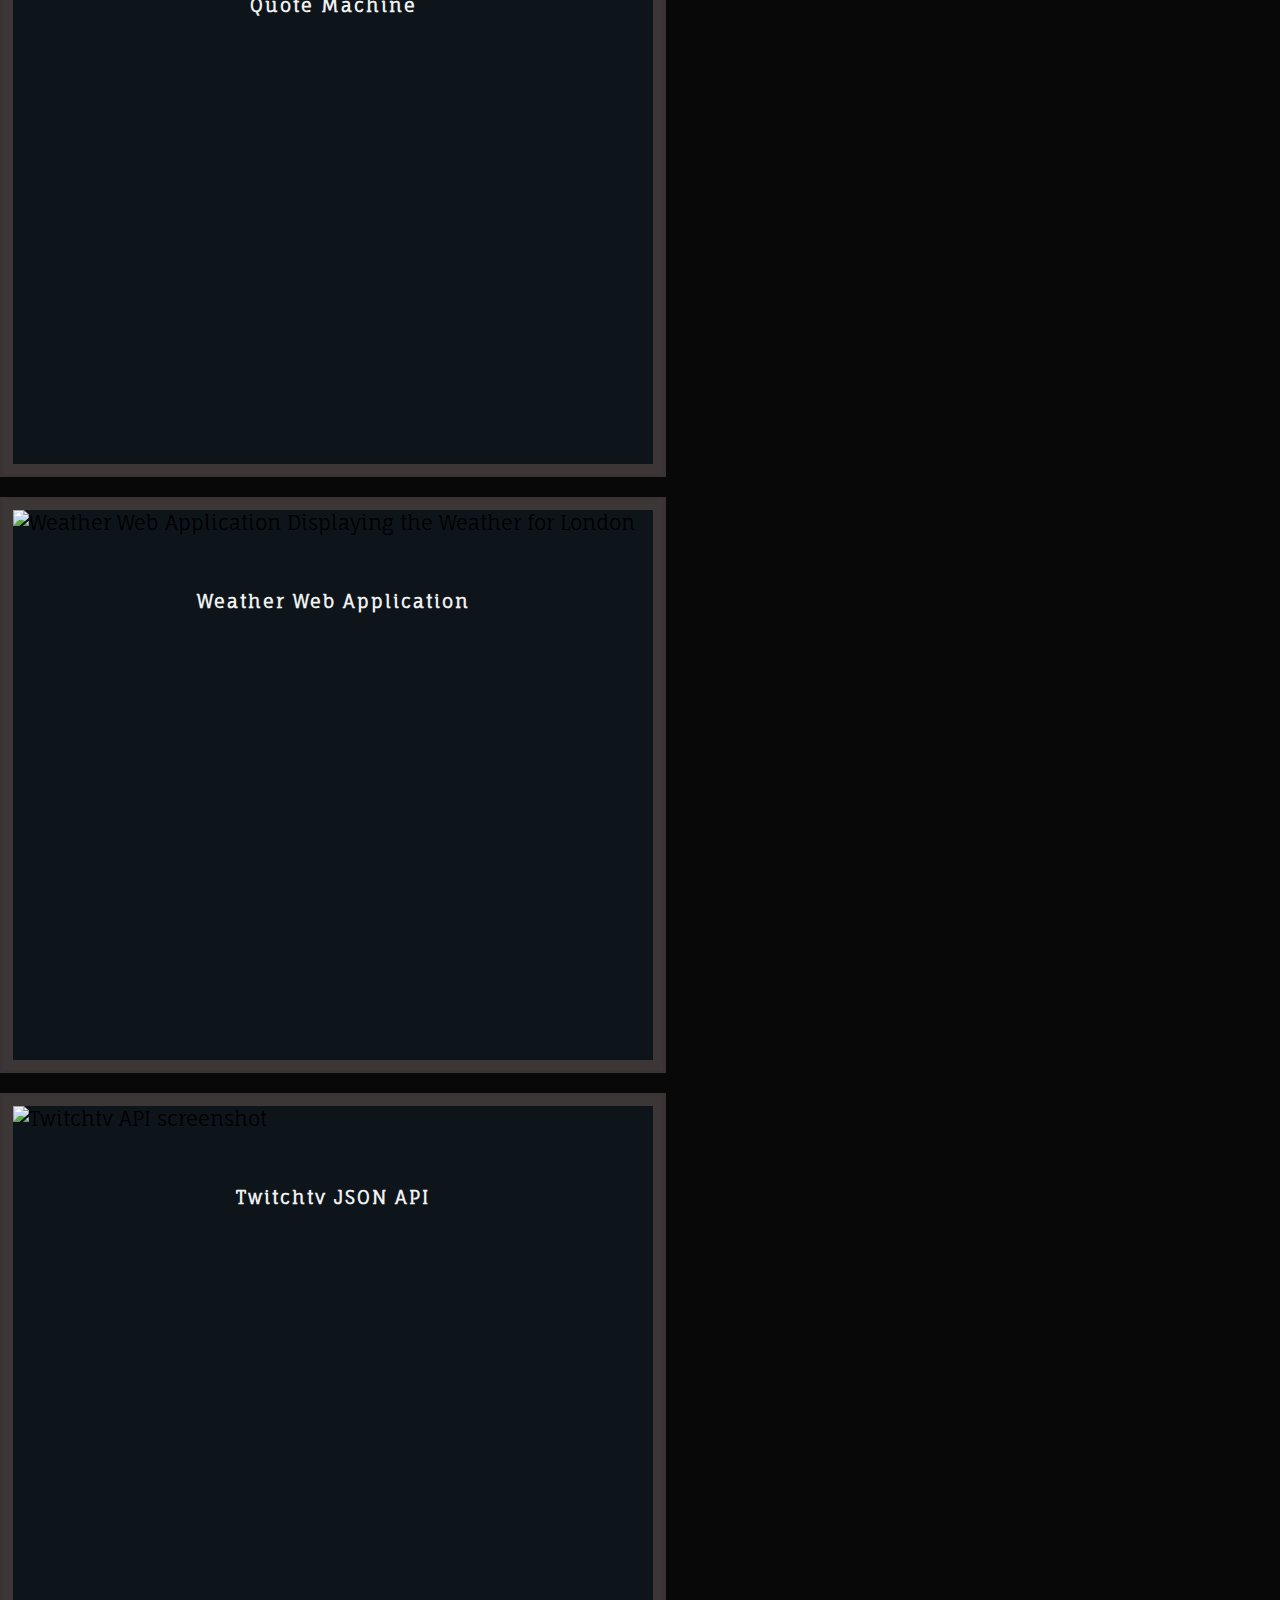
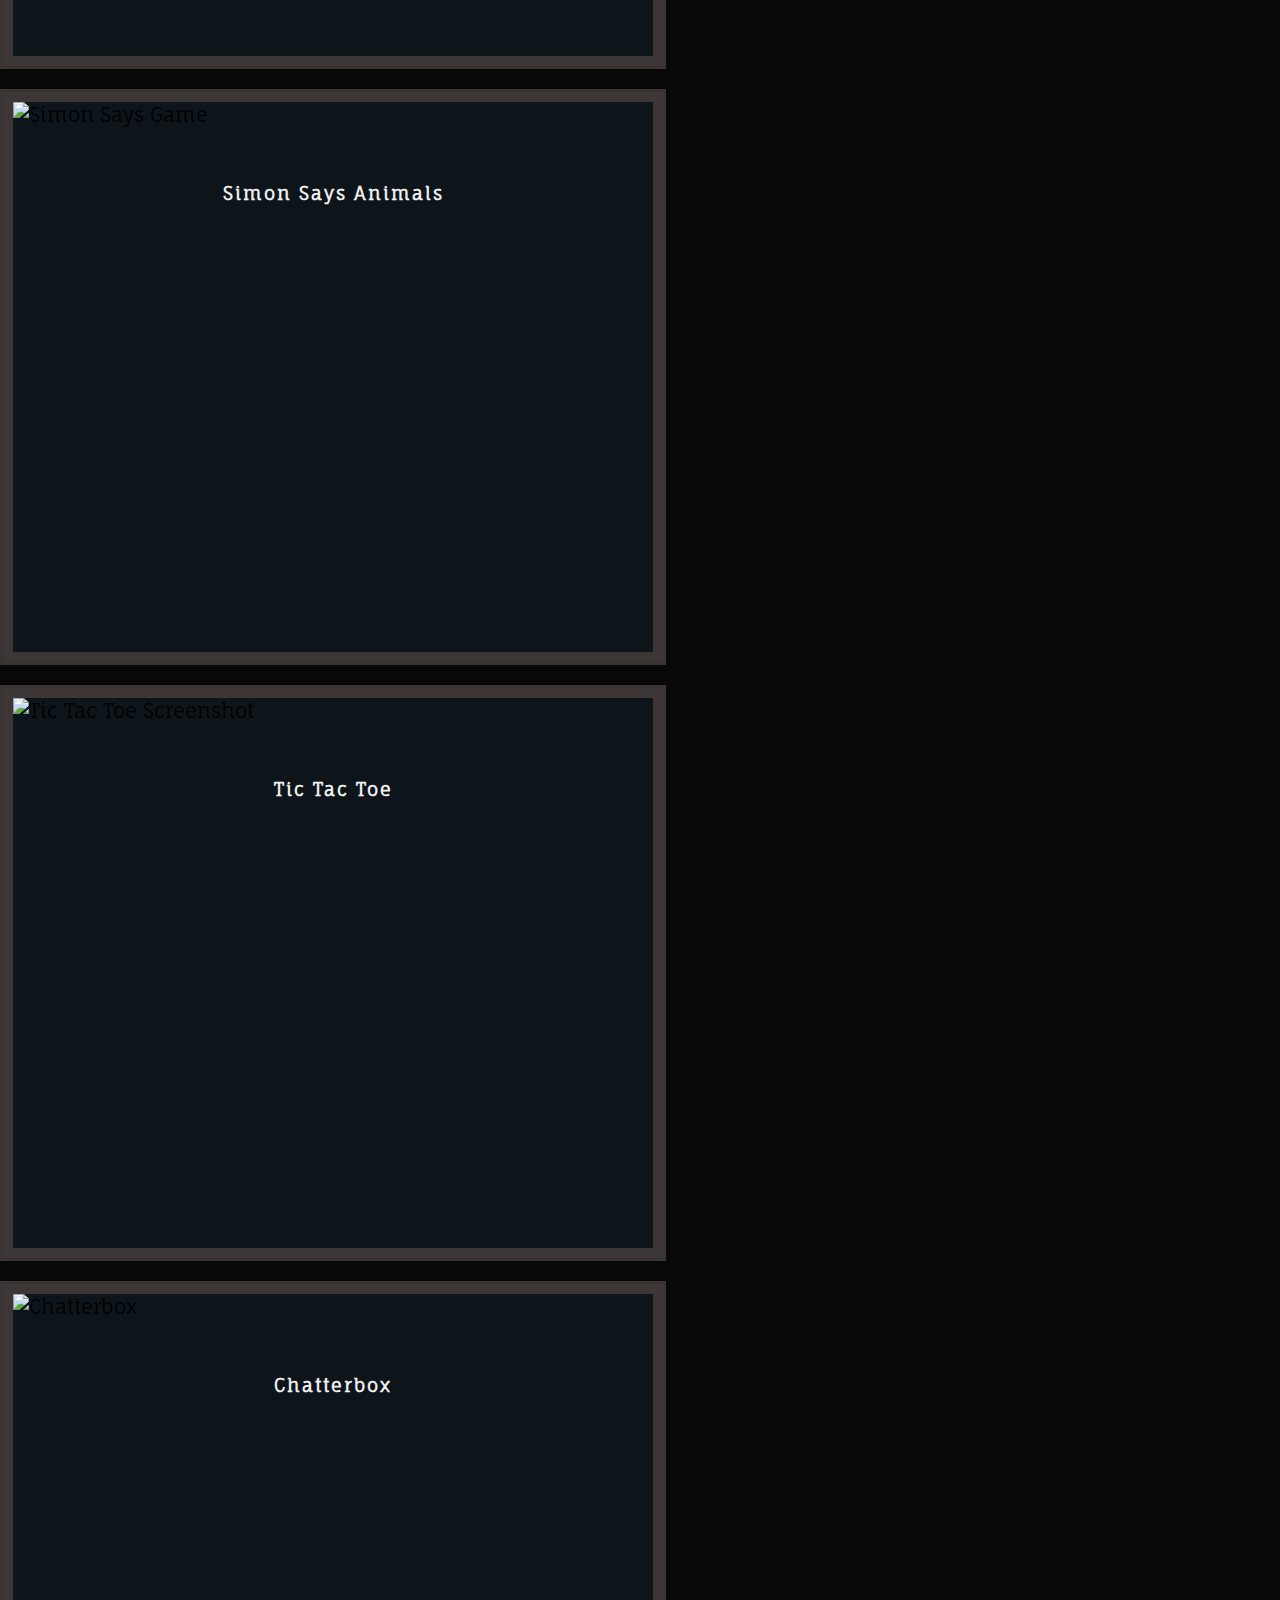
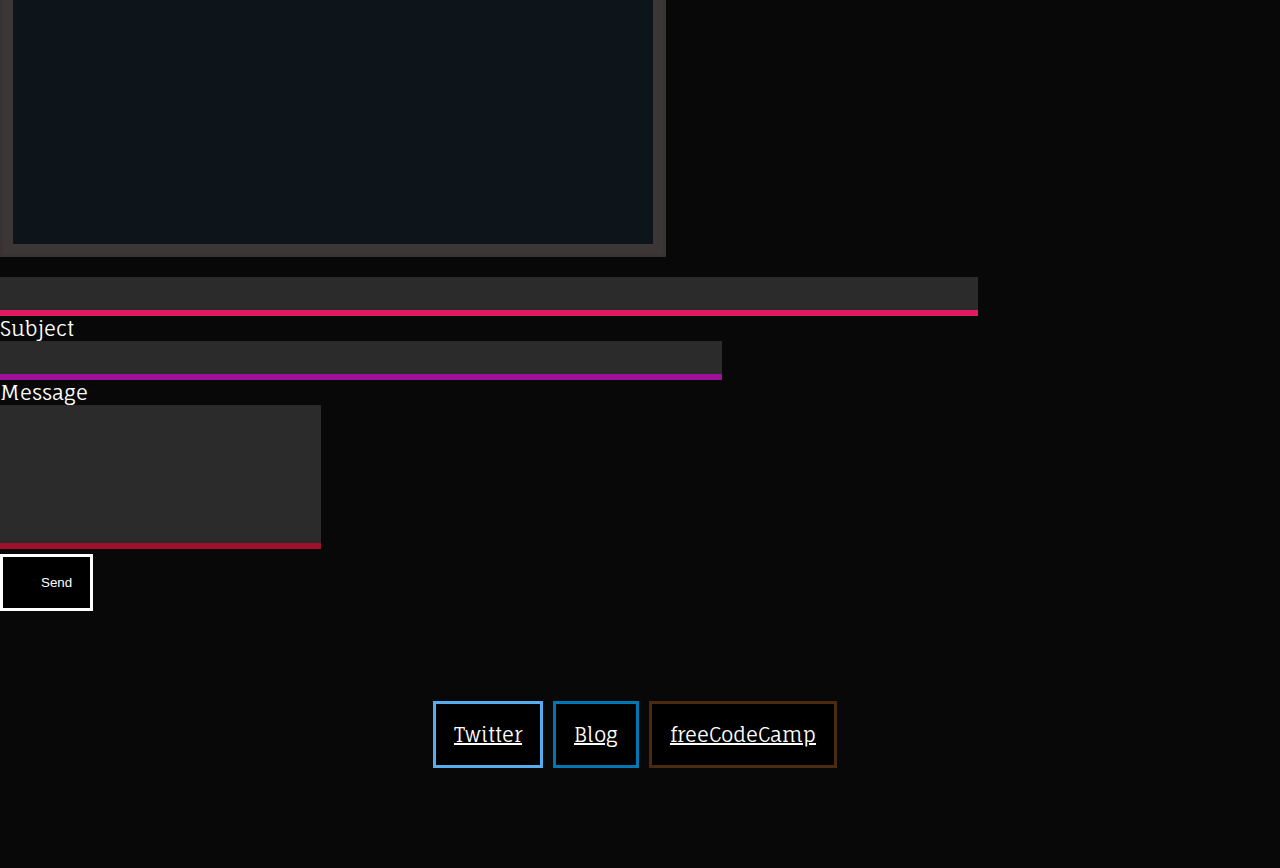
==== commit 97ab9321: "update master.html" ====
--- a/master.html
+++ b/master.html
@@ -31,7 +31,7 @@
 
 				<!-- CONTAINER -->
 				<div class="container">
-					<h1><span class="logo">lab</span><small>web / automation development</small></h1>
+					<h1><span class="logo">lab</span><small>Software Engineer / Developer.</small></h1>
 						<ul class="social-links vertical-list">
 						<li><a href="https://twitter.com/labDevelopments" class="noir twitter" target="_blank">Twitter</a></li>
 						<li><a href="https://www.planecode.co.uk" class="noir linkedin" target="_blank">Blog</a></li>
@@ -105,7 +105,7 @@
 			
 					<!-- CONTAINER -->
 					<div class="container">
-						<h2>some of my work...</h2>
+						<h2>some of my works...</h2>
 					</div>
 					<!-- END OF CONTAINER -->
 					
